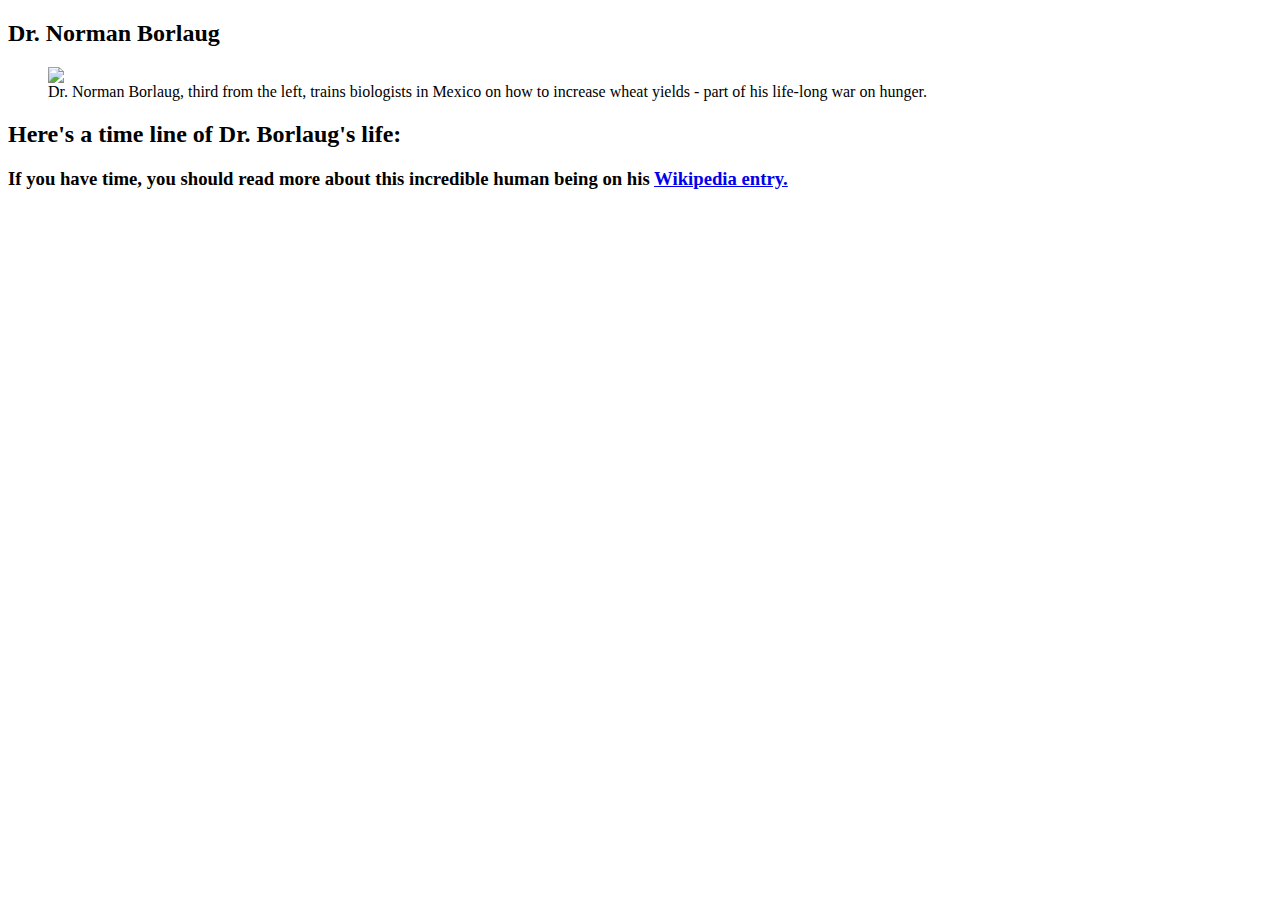
==== Tribute Page/index.html @ 8453fcbc "laid the basics" ====
<!DOCTYPE html>
<html lang="en">
  <head>
    <meta charset="UTF-8" />
    <link rel="stylesheet" href="styles.css" />
    <meta name="viewport" content="width=device-width, initial-scale=1.0" />
    <title>Dr. Norman Borlaug</title>
  </head>
  <body>
    <main id="main">
      <h2 id="title">Dr. Norman Borlaug</h2>
      <figure id="img-div">
        <img
          id="image"
          src="https://cdn.freecodecamp.org/testable-projects-fcc/images/tribute-page-main-image.jpg"
        />
        <figcaption id="img-caption">
          Dr. Norman Borlaug, third from the left, trains biologists in Mexico
          on how to increase wheat yields - part of his life-long war on hunger.
        </figcaption>
      </figure>
      <h2 id="tribute-info">Here's a time line of Dr. Borlaug's life:</h2>

      <h3>
        If you have time, you should read more about this incredible human being
        on his
        <a
          href="https://en.wikipedia.org/wiki/Norman_Borlaug"
          target="_blank"
          id="tribute-link"
          >Wikipedia entry.</a
        >
      </h3>
    </main>
  </body>
</html>
---- Tribute Page/styles.css ----
img {
  display: block;
  max-width: 100%;
  margin: 0 auto;
}
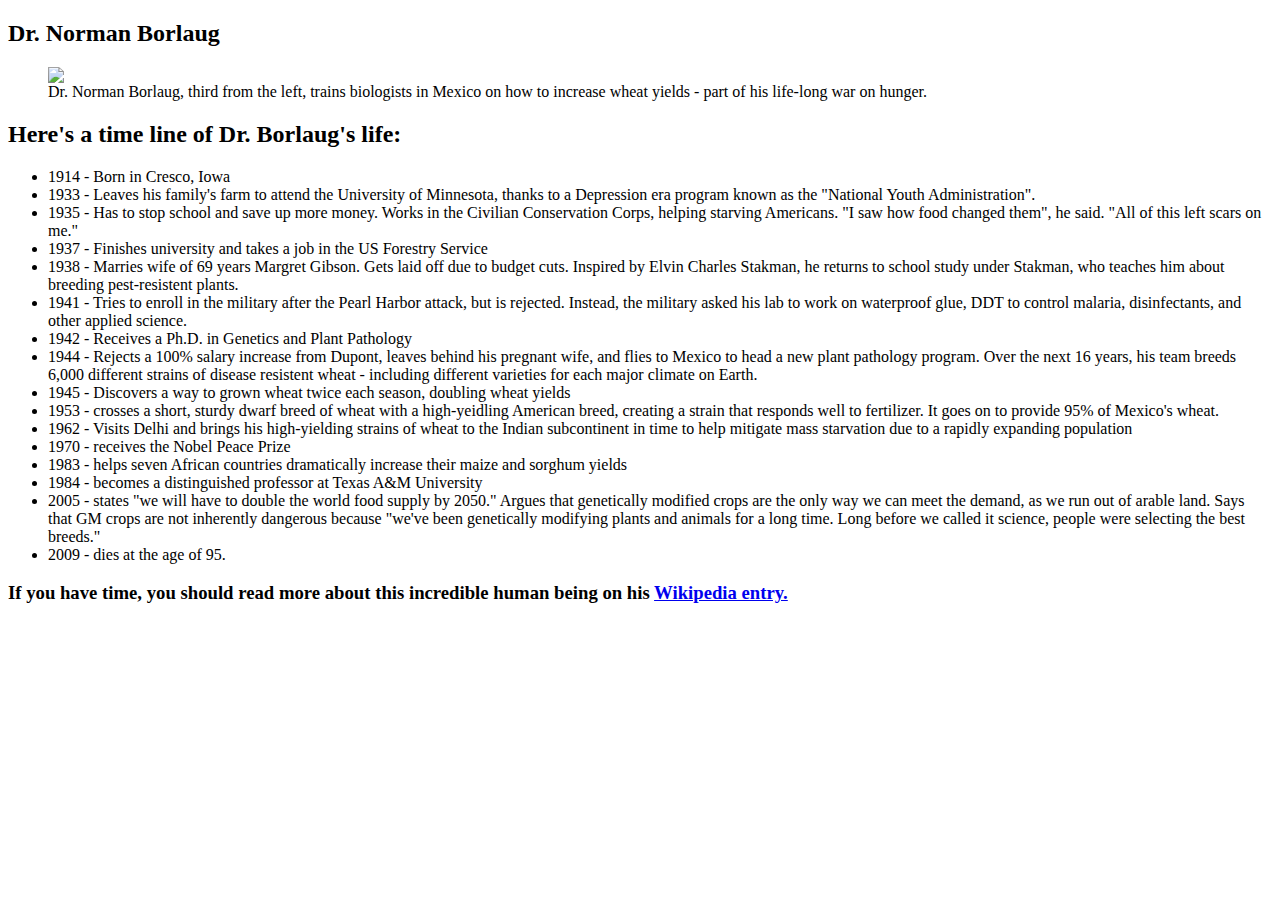
==== commit cdac88fb: "add calendar of events" ====
--- a/Tribute Page/index.html
+++ b/Tribute Page/index.html
@@ -21,6 +21,78 @@
       </figure>
       <h2 id="tribute-info">Here's a time line of Dr. Borlaug's life:</h2>
 
+      <ul>
+        <li><span>1914 -</span> Born in Cresco, Iowa</li>
+        <li>
+          <span>1933 -</span> Leaves his family's farm to attend the University
+          of Minnesota, thanks to a Depression era program known as the
+          "National Youth Administration".
+        </li>
+        <li>
+          <span>1935 -</span> Has to stop school and save up more money. Works
+          in the Civilian Conservation Corps, helping starving Americans. "I saw
+          how food changed them", he said. "All of this left scars on me."
+        </li>
+        <li>
+          <span>1937 -</span> Finishes university and takes a job in the US
+          Forestry Service
+        </li>
+        <li>
+          <span>1938 -</span> Marries wife of 69 years Margret Gibson. Gets laid
+          off due to budget cuts. Inspired by Elvin Charles Stakman, he returns
+          to school study under Stakman, who teaches him about breeding
+          pest-resistent plants.
+        </li>
+        <li>
+          <span>1941 -</span> Tries to enroll in the military after the Pearl
+          Harbor attack, but is rejected. Instead, the military asked his lab to
+          work on waterproof glue, DDT to control malaria, disinfectants, and
+          other applied science.
+        </li>
+        <li>
+          <span>1942 -</span> Receives a Ph.D. in Genetics and Plant Pathology
+        </li>
+        <li>
+          <span>1944 -</span> Rejects a 100% salary increase from Dupont, leaves
+          behind his pregnant wife, and flies to Mexico to head a new plant
+          pathology program. Over the next 16 years, his team breeds 6,000
+          different strains of disease resistent wheat - including different
+          varieties for each major climate on Earth.
+        </li>
+        <li>
+          <span>1945 -</span> Discovers a way to grown wheat twice each season,
+          doubling wheat yields
+        </li>
+        <li>
+          <span>1953 -</span> crosses a short, sturdy dwarf breed of wheat with
+          a high-yeidling American breed, creating a strain that responds well
+          to fertilizer. It goes on to provide 95% of Mexico's wheat.
+        </li>
+        <li>
+          <span>1962 -</span> Visits Delhi and brings his high-yielding strains
+          of wheat to the Indian subcontinent in time to help mitigate mass
+          starvation due to a rapidly expanding population
+        </li>
+        <li><span>1970 -</span> receives the Nobel Peace Prize</li>
+        <li>
+          <span>1983 -</span> helps seven African countries dramatically
+          increase their maize and sorghum yields
+        </li>
+        <li>
+          <span>1984 -</span> becomes a distinguished professor at Texas A&M
+          University
+        </li>
+        <li>
+          <span>2005 -</span> states "we will have to double the world food
+          supply by 2050." Argues that genetically modified crops are the only
+          way we can meet the demand, as we run out of arable land. Says that GM
+          crops are not inherently dangerous because "we've been genetically
+          modifying plants and animals for a long time. Long before we called it
+          science, people were selecting the best breeds."
+        </li>
+        <li><span>2009 -</span> dies at the age of 95.</li>
+      </ul>
+
       <h3>
         If you have time, you should read more about this incredible human being
         on his
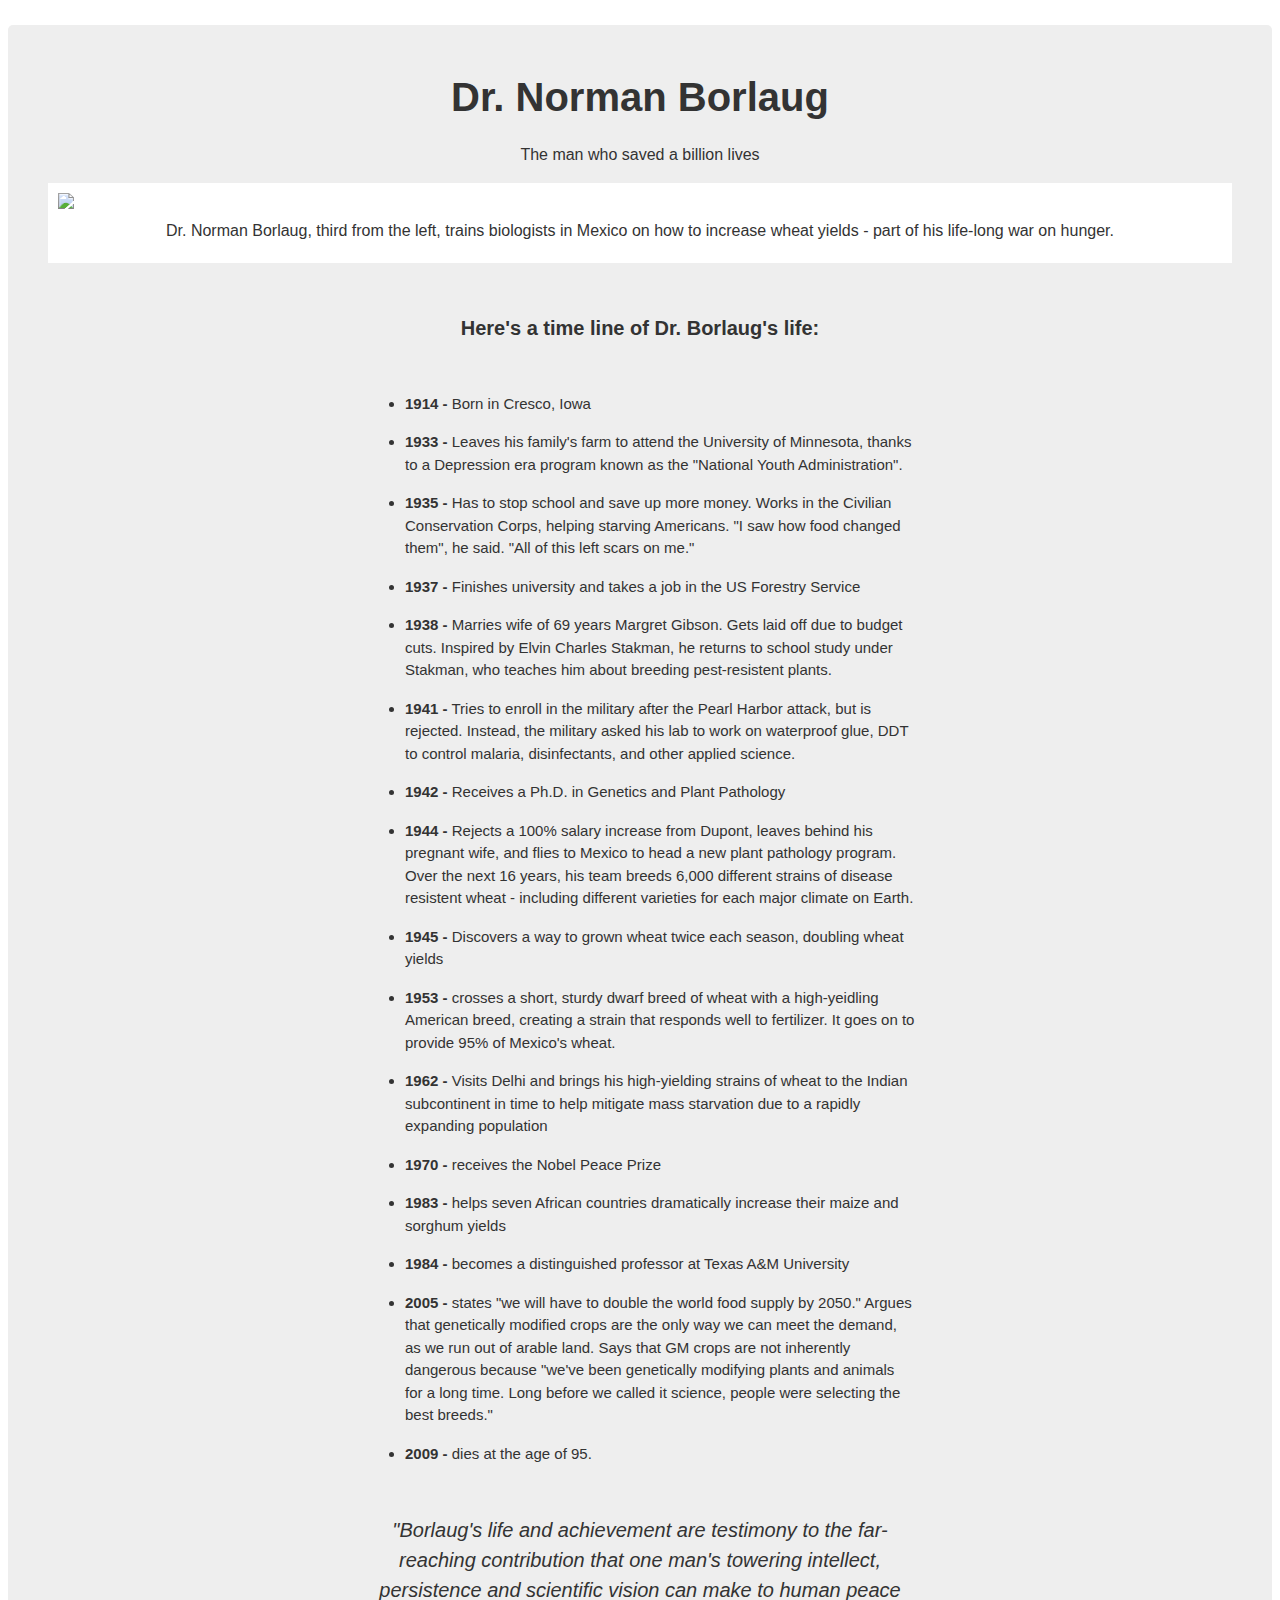
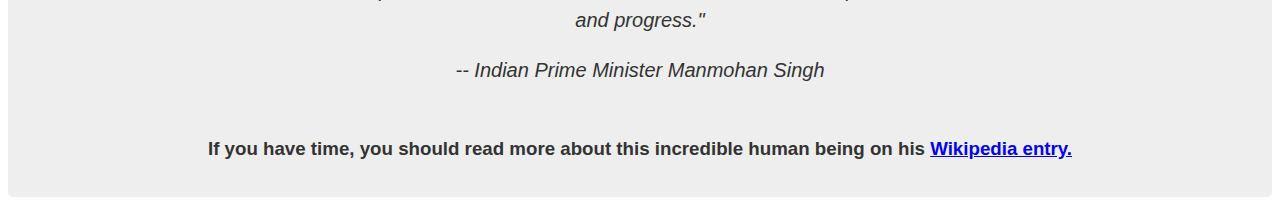
==== commit 0a1ce796: "add styling" ====
--- a/Tribute Page/index.html
+++ b/Tribute Page/index.html
@@ -9,6 +9,7 @@
   <body>
     <main id="main">
       <h2 id="title">Dr. Norman Borlaug</h2>
+      <p id="subtext">The man who saved a billion lives</p>
       <figure id="img-div">
         <img
           id="image"
@@ -19,79 +20,92 @@
           on how to increase wheat yields - part of his life-long war on hunger.
         </figcaption>
       </figure>
-      <h2 id="tribute-info">Here's a time line of Dr. Borlaug's life:</h2>
+      <section id="tribute-info">
+        <h2 class="intro-t">Here's a time line of Dr. Borlaug's life:</h2>
 
-      <ul>
-        <li><span>1914 -</span> Born in Cresco, Iowa</li>
-        <li>
-          <span>1933 -</span> Leaves his family's farm to attend the University
-          of Minnesota, thanks to a Depression era program known as the
-          "National Youth Administration".
-        </li>
-        <li>
-          <span>1935 -</span> Has to stop school and save up more money. Works
-          in the Civilian Conservation Corps, helping starving Americans. "I saw
-          how food changed them", he said. "All of this left scars on me."
-        </li>
-        <li>
-          <span>1937 -</span> Finishes university and takes a job in the US
-          Forestry Service
-        </li>
-        <li>
-          <span>1938 -</span> Marries wife of 69 years Margret Gibson. Gets laid
-          off due to budget cuts. Inspired by Elvin Charles Stakman, he returns
-          to school study under Stakman, who teaches him about breeding
-          pest-resistent plants.
-        </li>
-        <li>
-          <span>1941 -</span> Tries to enroll in the military after the Pearl
-          Harbor attack, but is rejected. Instead, the military asked his lab to
-          work on waterproof glue, DDT to control malaria, disinfectants, and
-          other applied science.
-        </li>
-        <li>
-          <span>1942 -</span> Receives a Ph.D. in Genetics and Plant Pathology
-        </li>
-        <li>
-          <span>1944 -</span> Rejects a 100% salary increase from Dupont, leaves
-          behind his pregnant wife, and flies to Mexico to head a new plant
-          pathology program. Over the next 16 years, his team breeds 6,000
-          different strains of disease resistent wheat - including different
-          varieties for each major climate on Earth.
-        </li>
-        <li>
-          <span>1945 -</span> Discovers a way to grown wheat twice each season,
-          doubling wheat yields
-        </li>
-        <li>
-          <span>1953 -</span> crosses a short, sturdy dwarf breed of wheat with
-          a high-yeidling American breed, creating a strain that responds well
-          to fertilizer. It goes on to provide 95% of Mexico's wheat.
-        </li>
-        <li>
-          <span>1962 -</span> Visits Delhi and brings his high-yielding strains
-          of wheat to the Indian subcontinent in time to help mitigate mass
-          starvation due to a rapidly expanding population
-        </li>
-        <li><span>1970 -</span> receives the Nobel Peace Prize</li>
-        <li>
-          <span>1983 -</span> helps seven African countries dramatically
-          increase their maize and sorghum yields
-        </li>
-        <li>
-          <span>1984 -</span> becomes a distinguished professor at Texas A&M
-          University
-        </li>
-        <li>
-          <span>2005 -</span> states "we will have to double the world food
-          supply by 2050." Argues that genetically modified crops are the only
-          way we can meet the demand, as we run out of arable land. Says that GM
-          crops are not inherently dangerous because "we've been genetically
-          modifying plants and animals for a long time. Long before we called it
-          science, people were selecting the best breeds."
-        </li>
-        <li><span>2009 -</span> dies at the age of 95.</li>
-      </ul>
+        <ul class="lifetime">
+          <li><span>1914 -</span> Born in Cresco, Iowa</li>
+          <li>
+            <span>1933 -</span> Leaves his family's farm to attend the
+            University of Minnesota, thanks to a Depression era program known as
+            the "National Youth Administration".
+          </li>
+          <li>
+            <span>1935 -</span> Has to stop school and save up more money. Works
+            in the Civilian Conservation Corps, helping starving Americans. "I
+            saw how food changed them", he said. "All of this left scars on me."
+          </li>
+          <li>
+            <span>1937 -</span> Finishes university and takes a job in the US
+            Forestry Service
+          </li>
+          <li>
+            <span>1938 -</span> Marries wife of 69 years Margret Gibson. Gets
+            laid off due to budget cuts. Inspired by Elvin Charles Stakman, he
+            returns to school study under Stakman, who teaches him about
+            breeding pest-resistent plants.
+          </li>
+          <li>
+            <span>1941 -</span> Tries to enroll in the military after the Pearl
+            Harbor attack, but is rejected. Instead, the military asked his lab
+            to work on waterproof glue, DDT to control malaria, disinfectants,
+            and other applied science.
+          </li>
+          <li>
+            <span>1942 -</span> Receives a Ph.D. in Genetics and Plant Pathology
+          </li>
+          <li>
+            <span>1944 -</span> Rejects a 100% salary increase from Dupont,
+            leaves behind his pregnant wife, and flies to Mexico to head a new
+            plant pathology program. Over the next 16 years, his team breeds
+            6,000 different strains of disease resistent wheat - including
+            different varieties for each major climate on Earth.
+          </li>
+          <li>
+            <span>1945 -</span> Discovers a way to grown wheat twice each
+            season, doubling wheat yields
+          </li>
+          <li>
+            <span>1953 -</span> crosses a short, sturdy dwarf breed of wheat
+            with a high-yeidling American breed, creating a strain that responds
+            well to fertilizer. It goes on to provide 95% of Mexico's wheat.
+          </li>
+          <li>
+            <span>1962 -</span> Visits Delhi and brings his high-yielding
+            strains of wheat to the Indian subcontinent in time to help mitigate
+            mass starvation due to a rapidly expanding population
+          </li>
+          <li><span>1970 -</span> receives the Nobel Peace Prize</li>
+          <li>
+            <span>1983 -</span> helps seven African countries dramatically
+            increase their maize and sorghum yields
+          </li>
+          <li>
+            <span>1984 -</span> becomes a distinguished professor at Texas A&M
+            University
+          </li>
+          <li>
+            <span>2005 -</span> states "we will have to double the world food
+            supply by 2050." Argues that genetically modified crops are the only
+            way we can meet the demand, as we run out of arable land. Says that
+            GM crops are not inherently dangerous because "we've been
+            genetically modifying plants and animals for a long time. Long
+            before we called it science, people were selecting the best breeds."
+          </li>
+          <li><span>2009 -</span> dies at the age of 95.</li>
+        </ul>
+      </section>
+
+      <blockquote
+        cite="http://news.rediff.com/report/2009/sep/14/pm-pays-tribute-to-father-of-green-revolution-borlaug.html"
+      >
+        <p>
+          "Borlaug's life and achievement are testimony to the far-reaching
+          contribution that one man's towering intellect, persistence and
+          scientific vision can make to human peace and progress."
+        </p>
+        <cite>-- Indian Prime Minister Manmohan Singh</cite>
+      </blockquote>
 
       <h3>
         If you have time, you should read more about this incredible human being
--- a/Tribute Page/styles.css
+++ b/Tribute Page/styles.css
@@ -1,5 +1,96 @@
+* {
+  box-sizing: border-box;
+}
+
+body {
+  font-family: -apple-system, BlinkMacSystemFont, "Segoe UI", "Roboto",
+    "Helvetica Neue", Arial, sans-serif;
+
+  line-height: 1.5;
+  text-align: center;
+  color: #333;
+  margin: 0;
+}
+
 img {
   display: block;
   max-width: 100%;
   margin: 0 auto;
 }
+
+main {
+  margin: 25px 8px;
+  padding: 15px;
+  border-radius: 5px;
+  background: #eee;
+}
+
+#title {
+  font-family: -apple-system, BlinkMacSystemFont, "Segoe UI", "Roboto",
+    "Helvetica Neue", Arial, sans-serif;
+  font-size: 40px;
+  text-align: center;
+  color: #333;
+  margin: 26.8px 0 0;
+}
+
+#subtext {
+  font-family: -apple-system, BlinkMacSystemFont, "Segoe UI", "Roboto",
+    "Helvetica Neue", Arial, sans-serif;
+  font-size: 16px;
+  text-align: center;
+  color: #333;
+}
+
+#img-div {
+  margin: 0 25px;
+  background-color: #fff;
+  padding: 10px;
+}
+
+#img-caption {
+  margin: 10px auto;
+  text-align: center;
+  font-size: 16px;
+  color: #333;
+}
+
+.intro-t {
+  text-align: center;
+  margin: 50px 0;
+  font-size: 20px;
+  color: #333;
+}
+
+.lifetime {
+  text-align: left;
+  max-width: 550px;
+}
+
+ul {
+  margin: 0 auto 50px auto;
+}
+
+li {
+  margin: 16px 0;
+  font-size: 15px;
+  font-family: -apple-system, BlinkMacSystemFont, "Segoe UI", "Roboto",
+    "Helvetica Neue", Arial, sans-serif;
+  color: #333;
+}
+
+span {
+  font-weight: bold;
+}
+
+blockquote {
+  max-width: 550px;
+  margin: 0 auto 50px auto;
+  font-style: italic;
+  font-size: 20px;
+}
+
+blockquote p cite {
+  font-style: italic;
+  font-size: 20px;
+}
